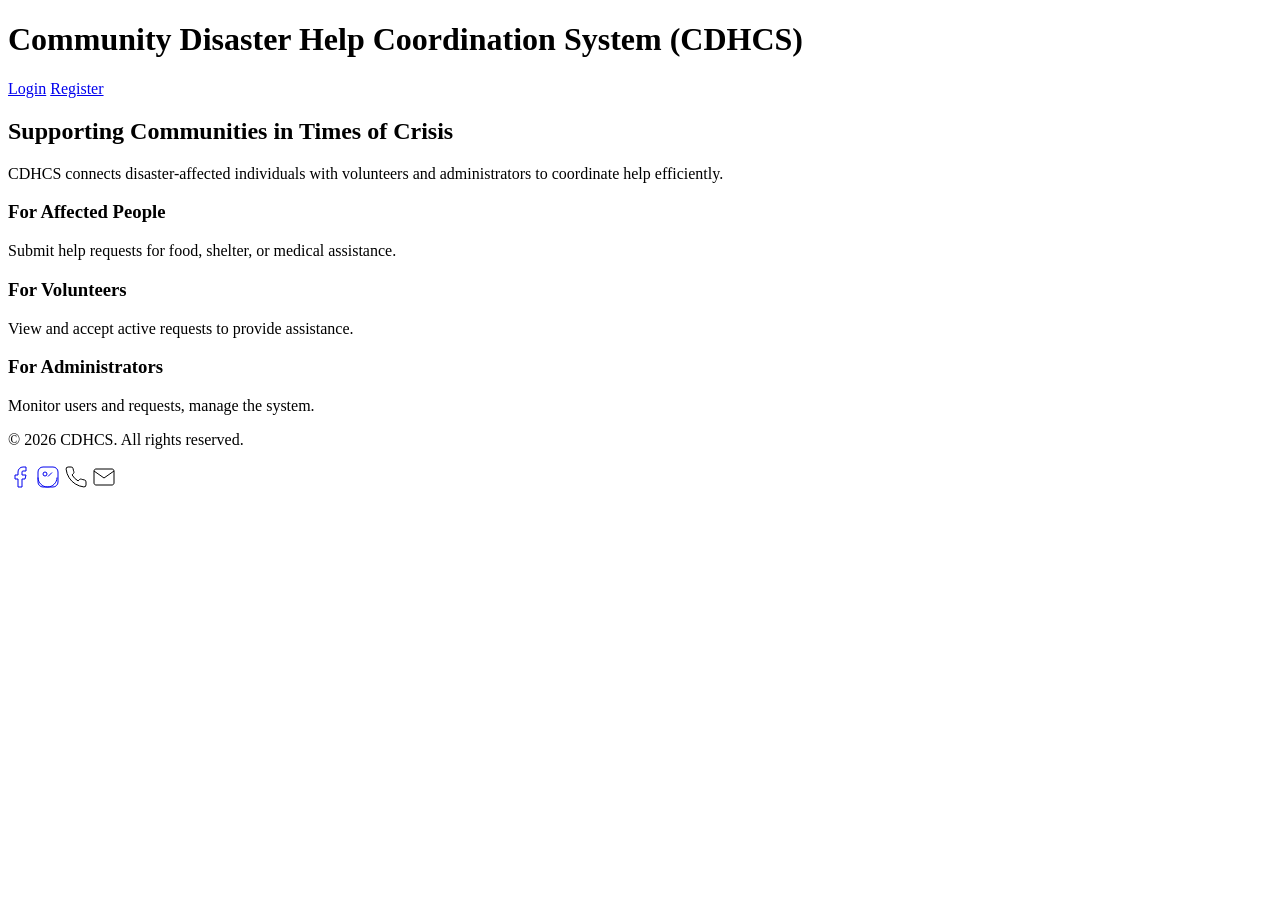
==== public/index.html @ abd6baa1 "chore: initial project setup and documentation" ====
<!DOCTYPE html>
<html lang="en">
<head>
    <meta charset="UTF-8">
    <meta name="viewport" content="width=device-width, initial-scale=1.0">
    <title>Community Disaster Help Coordination System</title>
    <link rel="stylesheet" href="assets/css/style.css">
</head>
<body>
    <header>
        <h1>Community Disaster Help Coordination System (CDHCS)</h1>
        <nav>
            <a href="login.php">Login</a>
            <a href="register.php">Register</a>
        </nav>
    </header>
    <main>
        <section class="hero">
            <h2>Supporting Communities in Times of Crisis</h2>
            <p>CDHCS connects disaster-affected individuals with volunteers and administrators to coordinate help efficiently.</p>
        </section>
        <section class="features">
            <div class="feature">
                <h3>For Affected People</h3>
                <p>Submit help requests for food, shelter, or medical assistance.</p>
            </div>
            <div class="feature">
                <h3>For Volunteers</h3>
                <p>View and accept active requests to provide assistance.</p>
            </div>
            <div class="feature">
                <h3>For Administrators</h3>
                <p>Monitor users and requests, manage the system.</p>
            </div>
        </section>
    </main>
    <footer>
        <p>&copy; 2026 CDHCS. All rights reserved.</p>
        <div class="contact">
            <a href="#" title="Facebook: fb.com/cdhcs"><svg xmlns="http://www.w3.org/2000/svg" width="24" height="24" viewBox="0 0 24 24" fill="none" stroke="currentColor" strokeWidth="2" strokeLinecap="round" strokeLinejoin="round"><path d="M18 2h-3a5 5 0 0 0-5 5v3H7v4h3v8h4v-8h3l1-4h-4V7a1 1 0 0 1 1-1h3z"/></svg></a>
            <a href="#" title="Instagram: CDHCS@cdhcs"><svg xmlns="http://www.w3.org/2000/svg" width="24" height="24" viewBox="0 0 24 24" fill="none" stroke="currentColor" strokeWidth="2" strokeLinecap="round" strokeLinejoin="round"><rect width="20" height="20" x="2" y="2" rx="5" ry="5"/><path d="m12 11.5 4-4"/><circle cx="9" cy="9" r="2"/><path d="M2 12.5c0 5.2 4.3 9.5 9.5 9.5s9.5-4.3 9.5-9.5"/></svg></a>
            <span title="Phone: 01970012159"><svg xmlns="http://www.w3.org/2000/svg" width="24" height="24" viewBox="0 0 24 24" fill="none" stroke="currentColor" strokeWidth="2" strokeLinecap="round" strokeLinejoin="round"><path d="M22 16.92v3a2 2 0 0 1-2.18 2 19.79 19.79 0 0 1-8.63-3.07 19.5 19.5 0 0 1-6-6 19.79 19.79 0 0 1-3.07-8.67A2 2 0 0 1 4.11 2h3a2 2 0 0 1 2 1.72 12.84 12.84 0 0 0 .7 2.81 2 2 0 0 1-.45 2.11L8.09 9.91a16 16 0 0 0 6 6l1.27-1.27a2 2 0 0 1 2.11-.45 12.84 12.84 0 0 0 2.81.7A2 2 0 0 1 22 16.92z"/></svg></span>
            <span title="Email: info@cdhcs.com"><svg xmlns="http://www.w3.org/2000/svg" width="24" height="24" viewBox="0 0 24 24" fill="none" stroke="currentColor" strokeWidth="2" strokeLinecap="round" strokeLinejoin="round"><path d="M4 4h16c1.1 0 2 .9 2 2v12c0 1.1-.9 2-2 2H4c-1.1 0-2-.9-2-2V6c0-1.1.9-2 2-2z"/><polyline points="22,6 12,13 2,6"/></svg></span>
        </div>
    </footer>
</body>
</html>
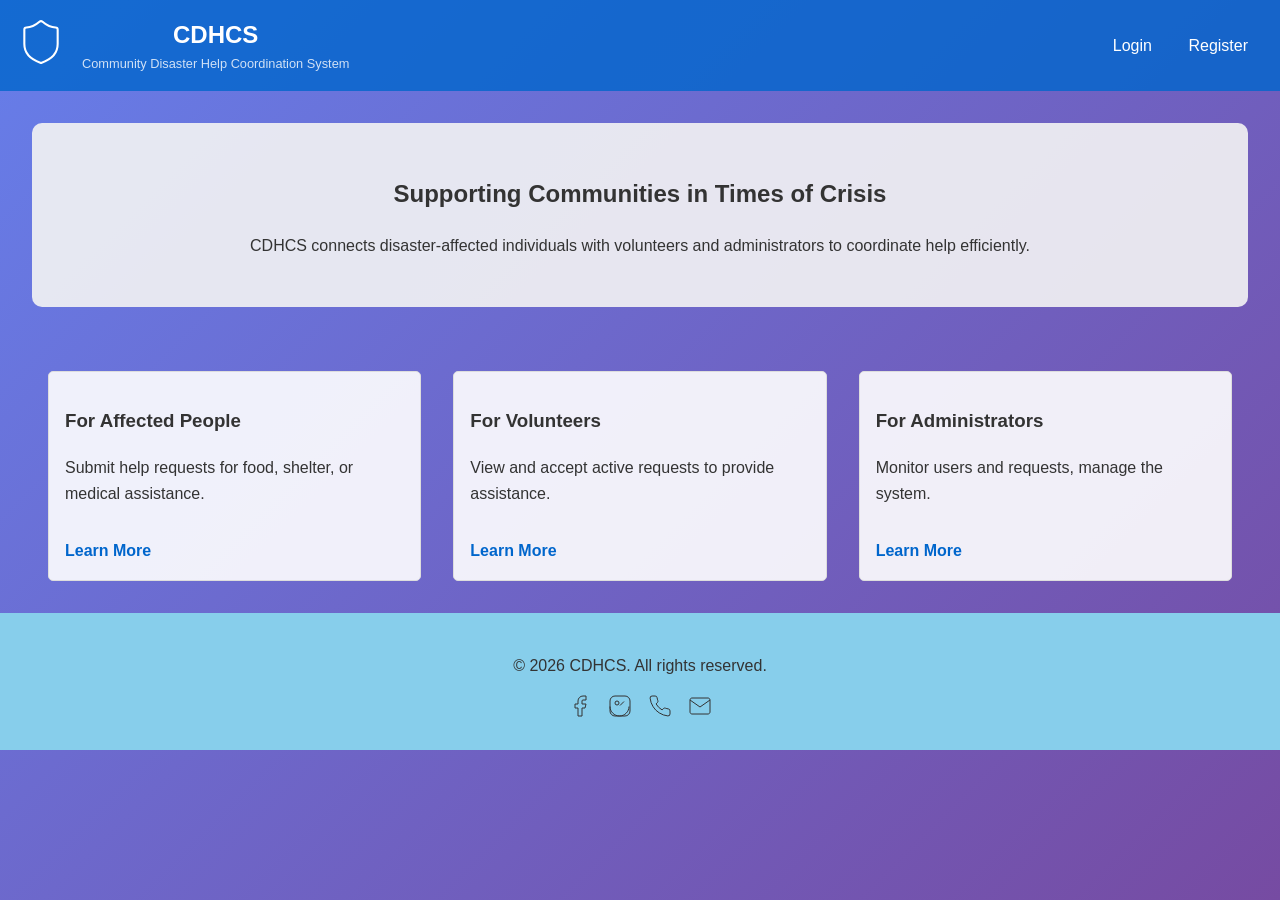
==== commit 8300a8f2: "feat: complete CDHCS MVC system with homepage, individual pages, and full functionality" ====
--- a/public/index.html
+++ b/public/index.html
@@ -4,11 +4,22 @@
     <meta charset="UTF-8">
     <meta name="viewport" content="width=device-width, initial-scale=1.0">
     <title>Community Disaster Help Coordination System</title>
-    <link rel="stylesheet" href="assets/css/style.css">
+    <link rel="icon" href="data:image/svg+xml,<svg xmlns='http://www.w3.org/2000/svg' viewBox='0 0 24 24' fill='none' stroke='%230066cc' stroke-width='2' stroke-linecap='round' stroke-linejoin='round'><path d='M20 13c0 5-3.5 7.5-7.66 8.95a1 1 0 0 1-.67-.01C7.5 20.5 4 18 4 13V6a1 1 0 0 1 1-1c2 0 4.5-1.2 6.24-2.72a1.17 1.17 0 0 1 1.52 0C14.51 3.81 17 5 19 5a1 1 0 0 1 1 1Z'/></svg>">
+    <link rel="stylesheet" href="../assets/css/style.css">
 </head>
 <body>
     <header>
-        <h1>Community Disaster Help Coordination System (CDHCS)</h1>
+        <div class="brand">
+            <div class="logo">
+                <svg xmlns="http://www.w3.org/2000/svg" width="50" height="50" viewBox="0 0 24 24" fill="none" stroke="currentColor" strokeWidth="2" strokeLinecap="round" strokeLinejoin="round">
+                    <path d="M20 13c0 5-3.5 7.5-7.66 8.95a1 1 0 0 1-.67-.01C7.5 20.5 4 18 4 13V6a1 1 0 0 1 1-1c2 0 4.5-1.2 6.24-2.72a1.17 1.17 0 0 1 1.52 0C14.51 3.81 17 5 19 5a1 1 0 0 1 1 1Z"/>
+                </svg>
+            </div>
+            <div class="title">
+                <h1>CDHCS</h1>
+                <p>Community Disaster Help Coordination System</p>
+            </div>
+        </div>
         <nav>
             <a href="login.php">Login</a>
             <a href="register.php">Register</a>
@@ -23,14 +34,17 @@
             <div class="feature">
                 <h3>For Affected People</h3>
                 <p>Submit help requests for food, shelter, or medical assistance.</p>
+                <a href="affected.html" class="learn-more">Learn More</a>
             </div>
             <div class="feature">
                 <h3>For Volunteers</h3>
                 <p>View and accept active requests to provide assistance.</p>
+                <a href="volunteer.html" class="learn-more">Learn More</a>
             </div>
             <div class="feature">
                 <h3>For Administrators</h3>
                 <p>Monitor users and requests, manage the system.</p>
+                <a href="admin.html" class="learn-more">Learn More</a>
             </div>
         </section>
     </main>
--- a/assets/css/style.css
+++ b/assets/css/style.css
@@ -0,0 +1,139 @@
+html {
+    scroll-behavior: smooth;
+}
+
+body {
+    font-family: Arial, sans-serif;
+    margin: 0;
+    padding: 0;
+    line-height: 1.6;
+    background: linear-gradient(135deg, #667eea 0%, #764ba2 100%);
+    min-height: 100vh;
+    color: #333;
+}
+
+header {
+    background: rgba(0, 102, 204, 0.8);
+    color: white;
+    padding: 1rem;
+    text-align: center;
+    display: flex;
+    justify-content: space-between;
+    align-items: center;
+}
+
+.brand {
+    display: flex;
+    align-items: center;
+    gap: 1rem;
+}
+
+.logo svg {
+    color: white;
+}
+
+.title h1 {
+    margin: 0;
+    font-size: 1.5rem;
+    font-weight: bold;
+}
+
+.title p {
+    margin: 0;
+    font-size: 0.8rem;
+    opacity: 0.8;
+}
+
+nav a {
+    color: white;
+    margin: 0 1rem;
+    text-decoration: none;
+    transition: background 0.3s;
+}
+
+nav a:hover {
+    background: rgba(255, 255, 255, 0.2);
+    border-radius: 5px;
+    padding: 0.5rem;
+}
+
+.hero {
+    padding: 2rem;
+    text-align: center;
+    background: rgba(244, 244, 244, 0.9);
+    border-radius: 10px;
+    margin: 2rem;
+}
+
+.features {
+    display: flex;
+    justify-content: space-around;
+    padding: 2rem;
+}
+
+.feature {
+    flex: 1;
+    margin: 0 1rem;
+    padding: 1rem;
+    background: rgba(255, 255, 255, 0.9);
+    border: 1px solid #ddd;
+    border-radius: 5px;
+    transition: transform 0.3s;
+}
+
+.feature:hover {
+    transform: scale(1.05);
+    box-shadow: 0 4px 8px rgba(0, 0, 0, 0.2);
+}
+
+footer {
+    text-align: center;
+    padding: 1.5rem;
+    background: skyblue;
+    color: #333;
+}
+
+.contact {
+    display: flex;
+    justify-content: center;
+    margin-top: 1rem;
+}
+
+.contact a, .contact span {
+    margin: 0 0.5rem;
+    color: #333;
+    transition: transform 0.3s;
+}
+
+.contact a:hover, .contact span:hover {
+    transform: scale(1.1);
+}
+
+.details {
+    padding: 2rem;
+    background: rgba(255, 255, 255, 0.9);
+    margin: 2rem;
+    border-radius: 10px;
+}
+
+.detail {
+    margin-bottom: 2rem;
+}
+
+.detail h3 {
+    color: #0066cc;
+}
+
+.learn-more {
+    display: inline-block;
+    margin-top: 1rem;
+    color: #0066cc;
+    text-decoration: none;
+    font-weight: bold;
+    transition: color 0.3s;
+}
+
+.learn-more:hover {
+    text-decoration: underline;
+    color: #004499;
+}
